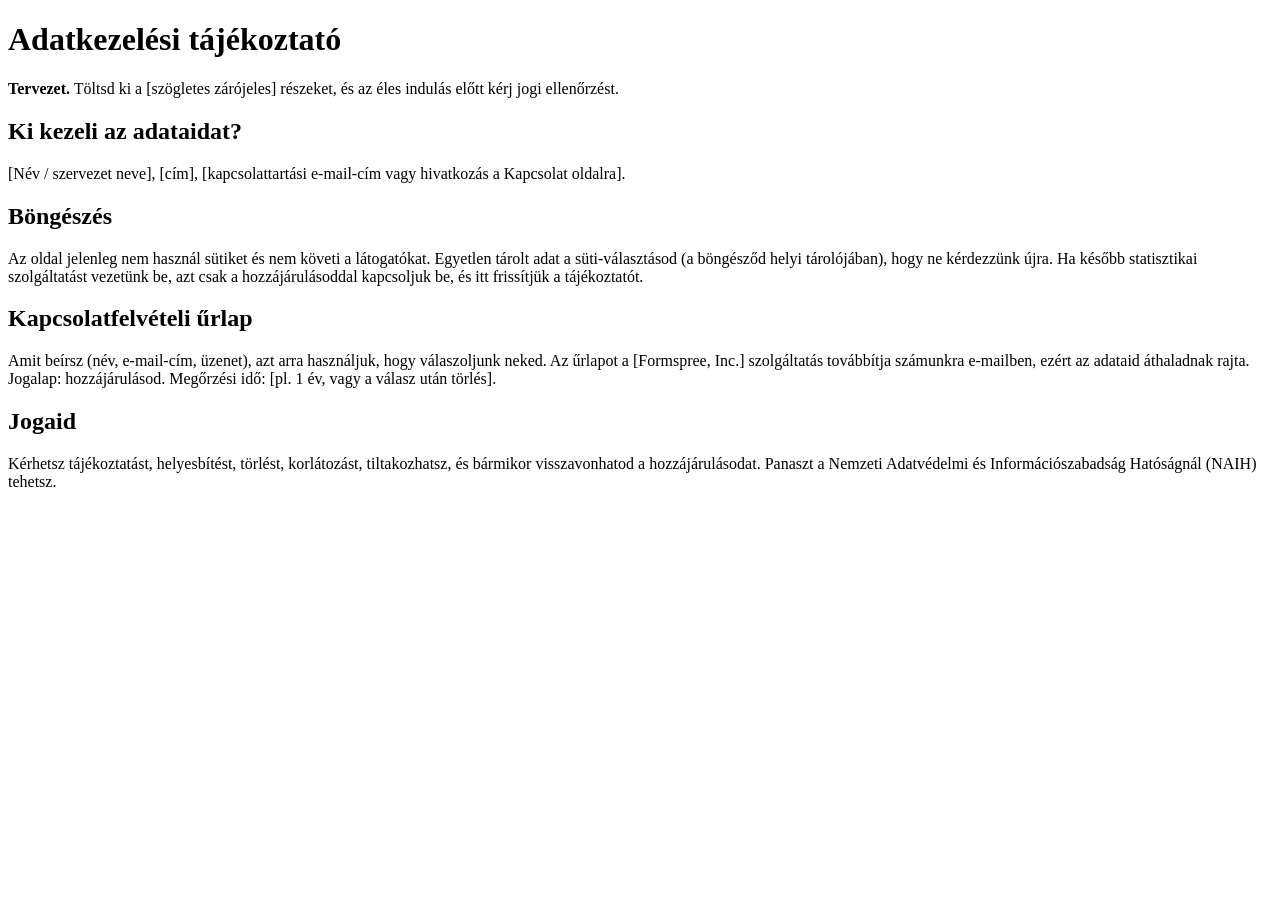
==== adatvedelem.html @ 7c025099 "Add files via upload" ====
<!DOCTYPE html>
<html lang="hu"><head><meta charset="utf-8"><meta name="viewport" content="width=device-width, initial-scale=1">
<title>Adatvédelem – Vízfigyelő</title><link rel="stylesheet" href="assets/site.css"></head>
<body><main class="w prose">
<h1>Adatkezelési tájékoztató</h1>
<p class="demo"><b>Tervezet.</b> Töltsd ki a [szögletes zárójeles] részeket, és az éles indulás előtt kérj jogi ellenőrzést.</p>
<h2>Ki kezeli az adataidat?</h2>
<p>[Név / szervezet neve], [cím], [kapcsolattartási e-mail-cím vagy hivatkozás a Kapcsolat oldalra].</p>
<h2>Böngészés</h2>
<p>Az oldal jelenleg nem használ sütiket és nem követi a látogatókat. Egyetlen tárolt adat a süti-választásod (a böngésződ helyi tárolójában), hogy ne kérdezzünk újra. Ha később statisztikai szolgáltatást vezetünk be, azt csak a hozzájárulásoddal kapcsoljuk be, és itt frissítjük a tájékoztatót.</p>
<h2>Kapcsolatfelvételi űrlap</h2>
<p>Amit beírsz (név, e-mail-cím, üzenet), azt arra használjuk, hogy válaszoljunk neked. Az űrlapot a [Formspree, Inc.] szolgáltatás továbbítja számunkra e-mailben, ezért az adataid áthaladnak rajta. Jogalap: hozzájárulásod. Megőrzési idő: [pl. 1 év, vagy a válasz után törlés].</p>
<h2>Jogaid</h2>
<p>Kérhetsz tájékoztatást, helyesbítést, törlést, korlátozást, tiltakozhatsz, és bármikor visszavonhatod a hozzájárulásodat. Panaszt a Nemzeti Adatvédelmi és Információszabadság Hatóságnál (NAIH) tehetsz.</p>
</main><script src="assets/site.js"></script></body></html>
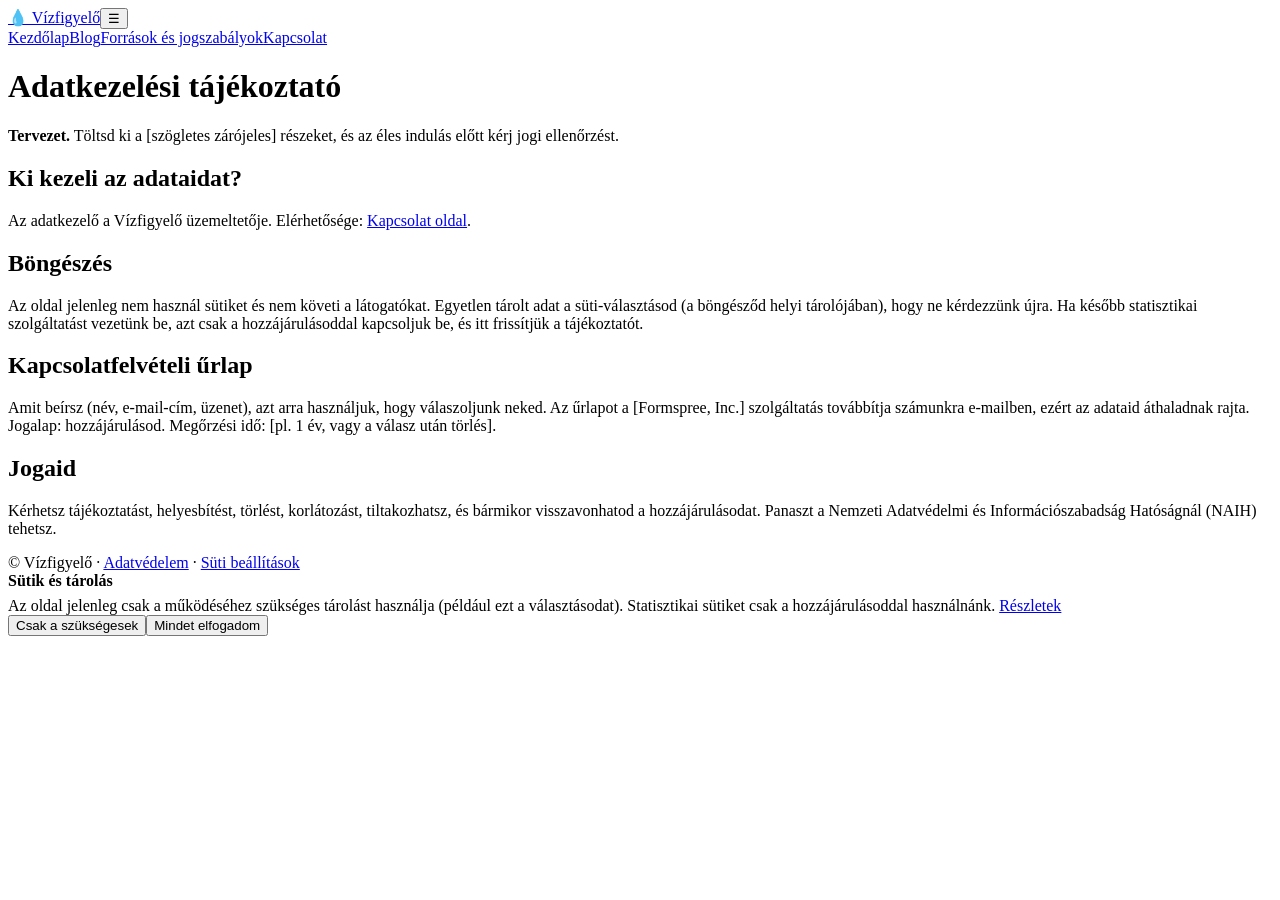
==== commit 77ba688b: "Add files via upload" ====
--- a/adatvedelem.html
+++ b/adatvedelem.html
@@ -5,7 +5,7 @@
 <h1>Adatkezelési tájékoztató</h1>
 <p class="demo"><b>Tervezet.</b> Töltsd ki a [szögletes zárójeles] részeket, és az éles indulás előtt kérj jogi ellenőrzést.</p>
 <h2>Ki kezeli az adataidat?</h2>
-<p>[Név / szervezet neve], [cím], [kapcsolattartási e-mail-cím vagy hivatkozás a Kapcsolat oldalra].</p>
+<p>Az adatkezelő a Vízfigyelő üzemeltetője. Elérhetősége: <a href="kapcsolat.html">Kapcsolat oldal</a>.</p>
 <h2>Böngészés</h2>
 <p>Az oldal jelenleg nem használ sütiket és nem követi a látogatókat. Egyetlen tárolt adat a süti-választásod (a böngésződ helyi tárolójában), hogy ne kérdezzünk újra. Ha később statisztikai szolgáltatást vezetünk be, azt csak a hozzájárulásoddal kapcsoljuk be, és itt frissítjük a tájékoztatót.</p>
 <h2>Kapcsolatfelvételi űrlap</h2>
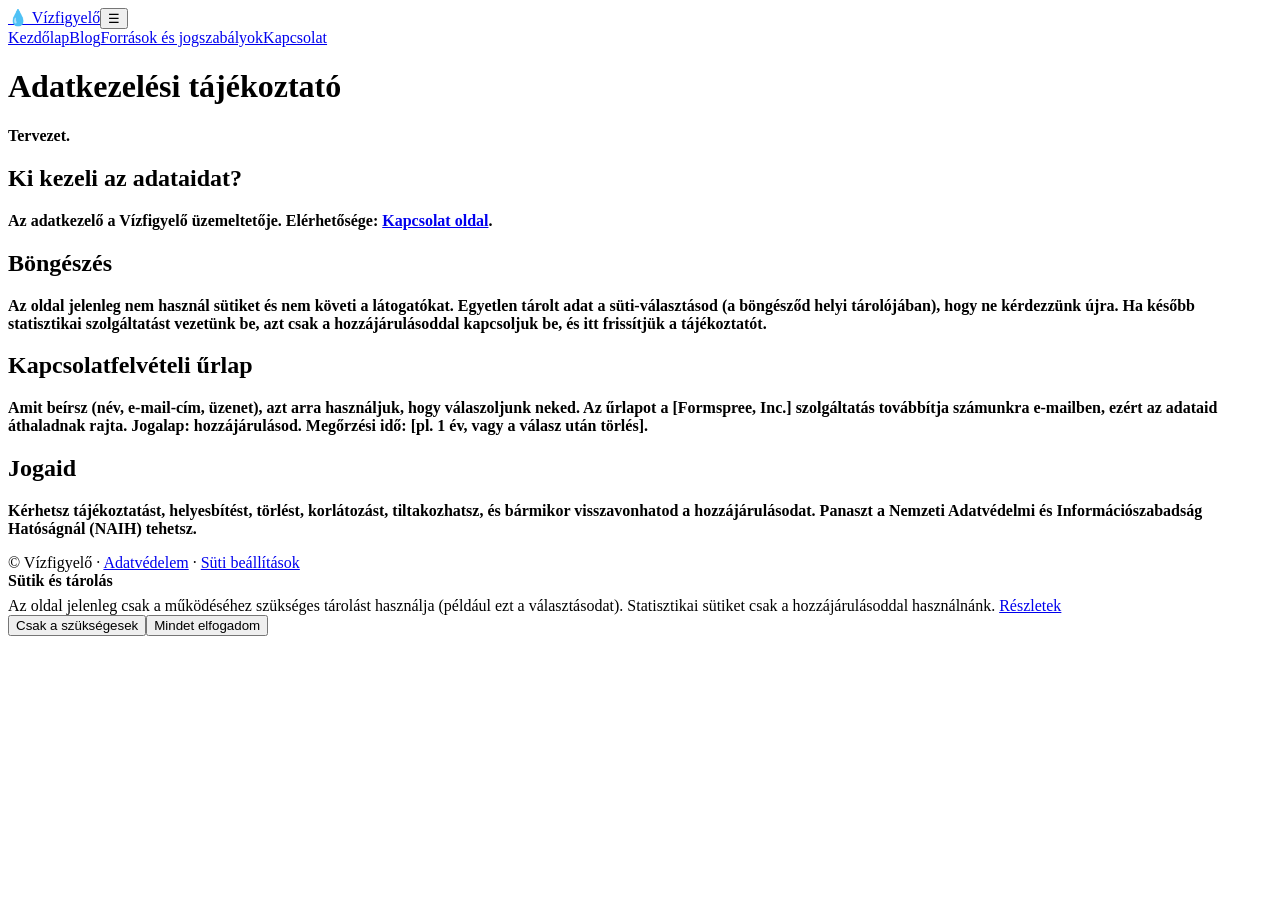
==== commit 7e1a6cf6: "Revise privacy policy draft in adatvedelem.html Updated the privacy policy draft to include addition" ====
--- a/adatvedelem.html
+++ b/adatvedelem.html
@@ -3,7 +3,7 @@
 <title>Adatvédelem – Vízfigyelő</title><link rel="stylesheet" href="assets/site.css"></head>
 <body><main class="w prose">
 <h1>Adatkezelési tájékoztató</h1>
-<p class="demo"><b>Tervezet.</b> Töltsd ki a [szögletes zárójeles] részeket, és az éles indulás előtt kérj jogi ellenőrzést.</p>
+<p class="demo"><b>Tervezet.
 <h2>Ki kezeli az adataidat?</h2>
 <p>Az adatkezelő a Vízfigyelő üzemeltetője. Elérhetősége: <a href="kapcsolat.html">Kapcsolat oldal</a>.</p>
 <h2>Böngészés</h2>
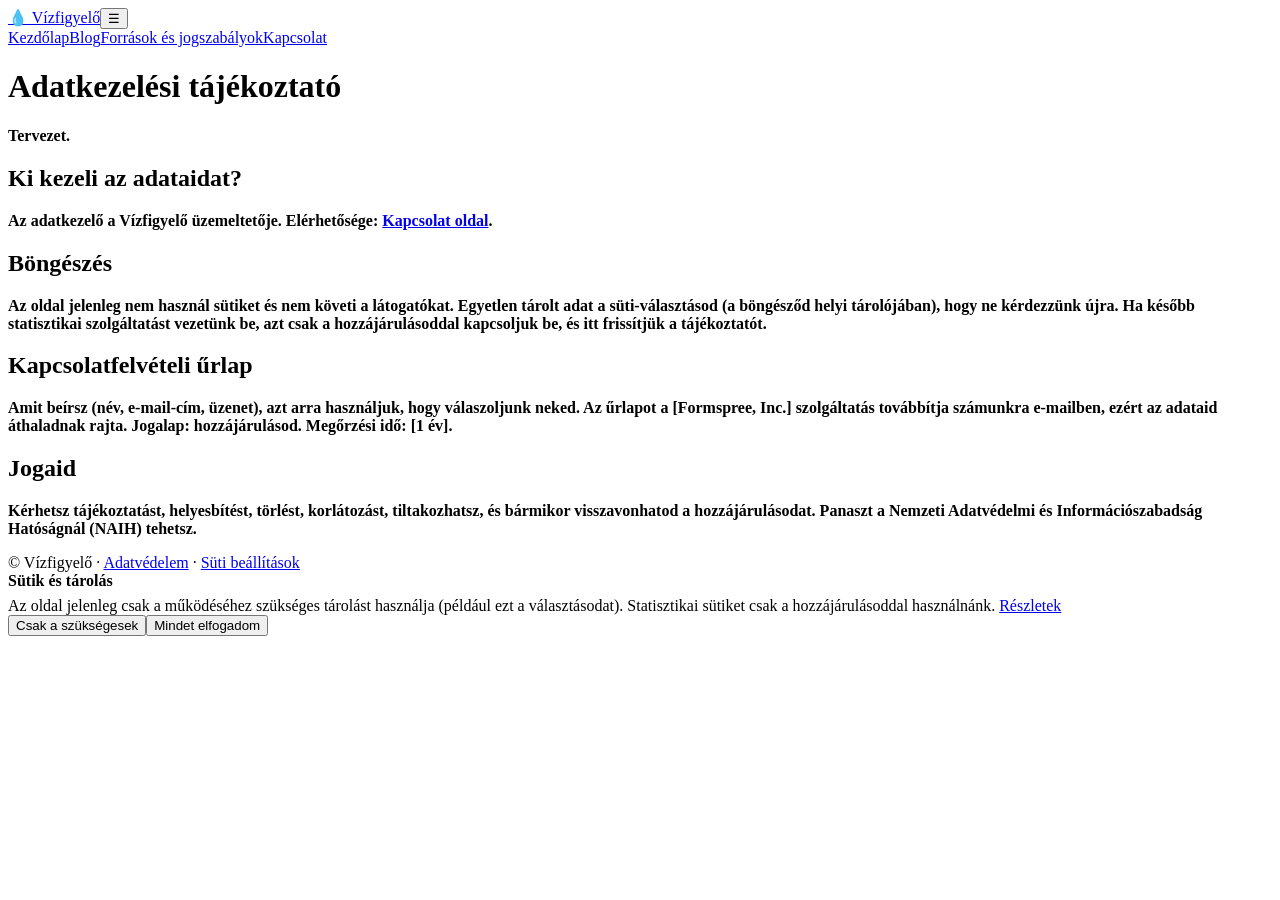
==== commit fe4b3621: "Clarify data retention period in contact form Updated the data retention period in the contact form " ====
--- a/adatvedelem.html
+++ b/adatvedelem.html
@@ -9,7 +9,7 @@
 <h2>Böngészés</h2>
 <p>Az oldal jelenleg nem használ sütiket és nem követi a látogatókat. Egyetlen tárolt adat a süti-választásod (a böngésződ helyi tárolójában), hogy ne kérdezzünk újra. Ha később statisztikai szolgáltatást vezetünk be, azt csak a hozzájárulásoddal kapcsoljuk be, és itt frissítjük a tájékoztatót.</p>
 <h2>Kapcsolatfelvételi űrlap</h2>
-<p>Amit beírsz (név, e-mail-cím, üzenet), azt arra használjuk, hogy válaszoljunk neked. Az űrlapot a [Formspree, Inc.] szolgáltatás továbbítja számunkra e-mailben, ezért az adataid áthaladnak rajta. Jogalap: hozzájárulásod. Megőrzési idő: [pl. 1 év, vagy a válasz után törlés].</p>
+<p>Amit beírsz (név, e-mail-cím, üzenet), azt arra használjuk, hogy válaszoljunk neked. Az űrlapot a [Formspree, Inc.] szolgáltatás továbbítja számunkra e-mailben, ezért az adataid áthaladnak rajta. Jogalap: hozzájárulásod. Megőrzési idő: [1 év].</p>
 <h2>Jogaid</h2>
 <p>Kérhetsz tájékoztatást, helyesbítést, törlést, korlátozást, tiltakozhatsz, és bármikor visszavonhatod a hozzájárulásodat. Panaszt a Nemzeti Adatvédelmi és Információszabadság Hatóságnál (NAIH) tehetsz.</p>
 </main><script src="assets/site.js"></script></body></html>
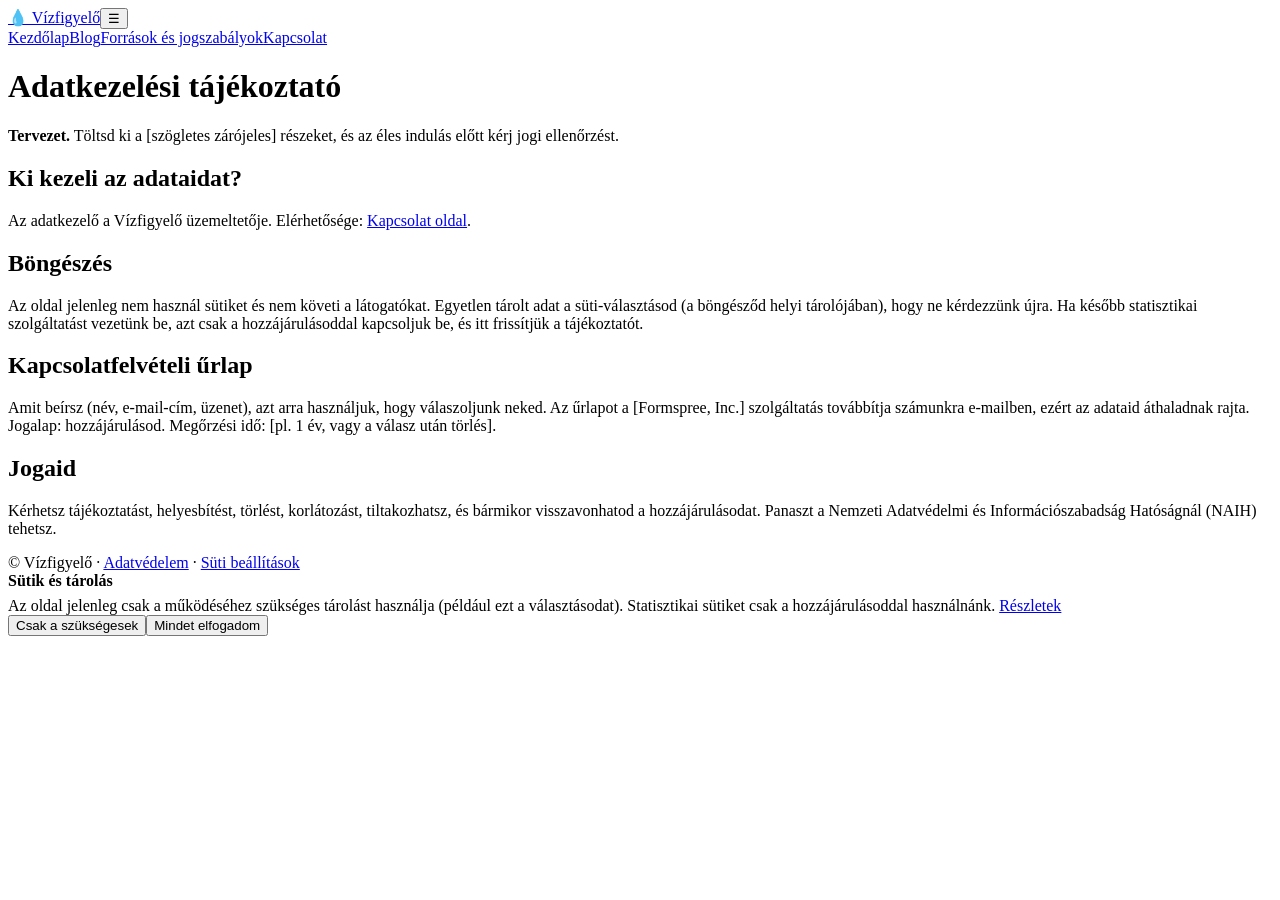
==== commit 6d6423df: "Add files via upload" ====
--- a/adatvedelem.html
+++ b/adatvedelem.html
@@ -3,13 +3,13 @@
 <title>Adatvédelem – Vízfigyelő</title><link rel="stylesheet" href="assets/site.css"></head>
 <body><main class="w prose">
 <h1>Adatkezelési tájékoztató</h1>
-<p class="demo"><b>Tervezet.
+<p class="demo"><b>Tervezet.</b> Töltsd ki a [szögletes zárójeles] részeket, és az éles indulás előtt kérj jogi ellenőrzést.</p>
 <h2>Ki kezeli az adataidat?</h2>
 <p>Az adatkezelő a Vízfigyelő üzemeltetője. Elérhetősége: <a href="kapcsolat.html">Kapcsolat oldal</a>.</p>
 <h2>Böngészés</h2>
 <p>Az oldal jelenleg nem használ sütiket és nem követi a látogatókat. Egyetlen tárolt adat a süti-választásod (a böngésződ helyi tárolójában), hogy ne kérdezzünk újra. Ha később statisztikai szolgáltatást vezetünk be, azt csak a hozzájárulásoddal kapcsoljuk be, és itt frissítjük a tájékoztatót.</p>
 <h2>Kapcsolatfelvételi űrlap</h2>
-<p>Amit beírsz (név, e-mail-cím, üzenet), azt arra használjuk, hogy válaszoljunk neked. Az űrlapot a [Formspree, Inc.] szolgáltatás továbbítja számunkra e-mailben, ezért az adataid áthaladnak rajta. Jogalap: hozzájárulásod. Megőrzési idő: [1 év].</p>
+<p>Amit beírsz (név, e-mail-cím, üzenet), azt arra használjuk, hogy válaszoljunk neked. Az űrlapot a [Formspree, Inc.] szolgáltatás továbbítja számunkra e-mailben, ezért az adataid áthaladnak rajta. Jogalap: hozzájárulásod. Megőrzési idő: [pl. 1 év, vagy a válasz után törlés].</p>
 <h2>Jogaid</h2>
 <p>Kérhetsz tájékoztatást, helyesbítést, törlést, korlátozást, tiltakozhatsz, és bármikor visszavonhatod a hozzájárulásodat. Panaszt a Nemzeti Adatvédelmi és Információszabadság Hatóságnál (NAIH) tehetsz.</p>
 </main><script src="assets/site.js"></script></body></html>
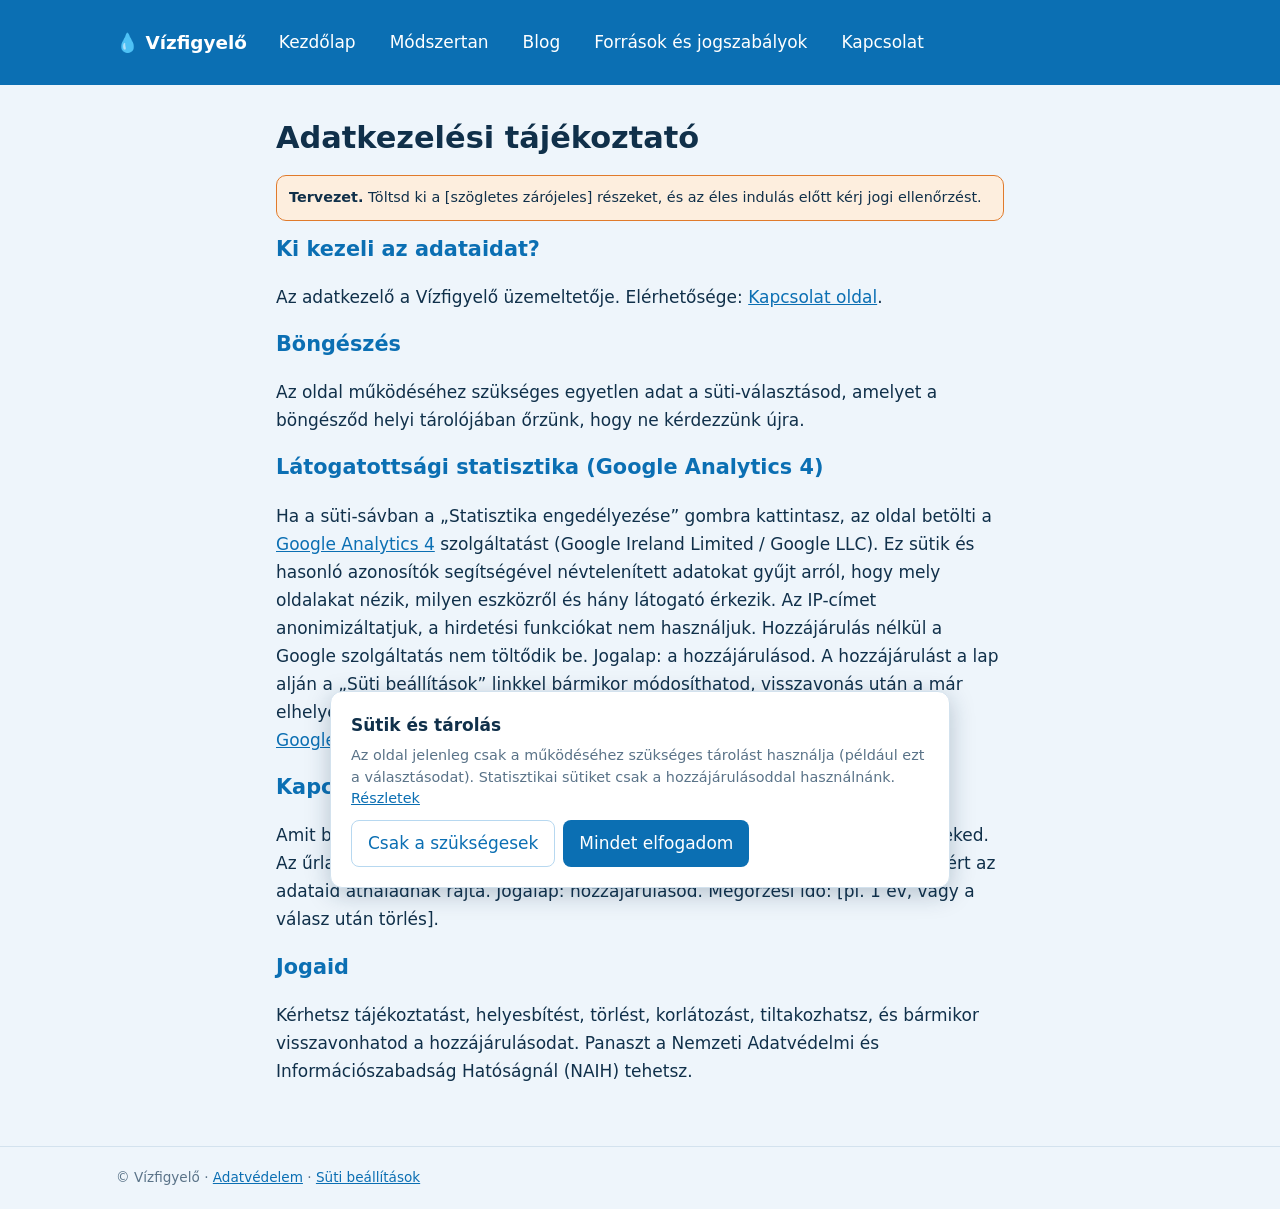
==== commit 4441b0a8: "Add files via upload" ====
--- a/adatvedelem.html
+++ b/adatvedelem.html
@@ -7,7 +7,9 @@
 <h2>Ki kezeli az adataidat?</h2>
 <p>Az adatkezelő a Vízfigyelő üzemeltetője. Elérhetősége: <a href="kapcsolat.html">Kapcsolat oldal</a>.</p>
 <h2>Böngészés</h2>
-<p>Az oldal jelenleg nem használ sütiket és nem követi a látogatókat. Egyetlen tárolt adat a süti-választásod (a böngésződ helyi tárolójában), hogy ne kérdezzünk újra. Ha később statisztikai szolgáltatást vezetünk be, azt csak a hozzájárulásoddal kapcsoljuk be, és itt frissítjük a tájékoztatót.</p>
+<p>Az oldal működéséhez szükséges egyetlen adat a süti-választásod, amelyet a böngésződ helyi tárolójában őrzünk, hogy ne kérdezzünk újra.</p>
+<h2>Látogatottsági statisztika (Google Analytics 4)</h2>
+<p>Ha a süti-sávban a „Statisztika engedélyezése” gombra kattintasz, az oldal betölti a <a href="https://marketingplatform.google.com/about/analytics/" rel="noopener">Google Analytics 4</a> szolgáltatást (Google Ireland Limited / Google LLC). Ez sütik és hasonló azonosítók segítségével névtelenített adatokat gyűjt arról, hogy mely oldalakat nézik, milyen eszközről és hány látogató érkezik. Az IP-címet anonimizáltatjuk, a hirdetési funkciókat nem használjuk. Hozzájárulás nélkül a Google szolgáltatás nem töltődik be. Jogalap: a hozzájárulásod. A hozzájárulást a lap alján a „Süti beállítások” linkkel bármikor módosíthatod, visszavonás után a már elhelyezett sütiket a böngésző beállításaiban törölheted. További tájékoztató: <a href="https://policies.google.com/technologies/partner-sites" rel="noopener">Google: hogyan használja a Google az adatokat</a>.</p>
 <h2>Kapcsolatfelvételi űrlap</h2>
 <p>Amit beírsz (név, e-mail-cím, üzenet), azt arra használjuk, hogy válaszoljunk neked. Az űrlapot a [Formspree, Inc.] szolgáltatás továbbítja számunkra e-mailben, ezért az adataid áthaladnak rajta. Jogalap: hozzájárulásod. Megőrzési idő: [pl. 1 év, vagy a válasz után törlés].</p>
 <h2>Jogaid</h2>
--- a/assets/site.css
+++ b/assets/site.css
@@ -0,0 +1,90 @@
+/* Light blue palette: tints of one blue + one complementary orange accent */
+:root{color-scheme:light;
+--bg:#eef5fb;--card:#ffffff;--tx:#10304a;--mu:#5a7388;--bd:#d3e2ee;
+--ac:#0b6fb3;--ac2:#4a9fd8;--ac3:#b7d8f0;--land:#dcebf6;--wa:#e07a2b}
+*{box-sizing:border-box}
+body{margin:0;background:var(--bg);color:var(--tx);font:16px/1.55 system-ui,-apple-system,"Segoe UI",Roboto,sans-serif}
+a{color:var(--ac)}
+.w{max-width:1080px;margin:0 auto;padding:16px}
+h1{font-size:1.6rem;margin:.2em 0}h2{font-size:1.15rem;margin:0 0 .5em;color:var(--ac)}
+.sub{color:var(--mu);margin:0 0 12px}
+.card{background:var(--card);border:1px solid var(--bd);border-radius:12px;padding:14px;margin-top:14px;box-shadow:0 1px 3px rgba(11,111,179,.06)}
+.grid{display:grid;grid-template-columns:1.2fr 1fr;gap:14px}.grid .card{margin-top:0}
+@media(max-width:800px){.grid{grid-template-columns:1fr}}
+.demo{background:#fdeede;border:1px solid var(--wa);border-radius:10px;padding:10px 12px;margin:12px 0;font-size:.9rem}
+header.site{background:var(--ac)}
+.bar{display:flex;align-items:center;gap:18px;flex-wrap:wrap;padding-top:10px;padding-bottom:10px}
+.brand{font-weight:700;font-size:1.15rem;text-decoration:none;color:#fff}
+nav{display:flex;gap:6px;flex-wrap:wrap}
+nav a{padding:6px 12px;border-radius:99px;text-decoration:none;color:#fff}
+nav a:hover{background:rgba(255,255,255,.2)}
+nav a[aria-current]{background:#fff;color:var(--ac)}
+#mb{display:none;margin-left:auto;font-size:1.3rem;background:none;border:1px solid rgba(255,255,255,.6);border-radius:8px;color:#fff;padding:2px 10px}
+@media(max-width:640px){#mb{display:block}nav{display:none;width:100%;flex-direction:column}nav.open{display:flex}}
+footer.site{color:var(--mu);font-size:.85rem;margin-top:24px;border-top:1px solid var(--bd)}
+svg{width:100%;height:auto;display:block}
+.land{fill:var(--land);stroke:var(--ac2);stroke-width:1.5}
+.dot{cursor:pointer;stroke:#fff;stroke-width:2}.dot:hover,.dot.sel{stroke:var(--wa);stroke-width:3}
+.lbl{font-size:11px;fill:var(--tx);pointer-events:none}
+table{width:100%;border-collapse:collapse;font-size:.9rem}
+th,td{text-align:left;padding:6px 6px;border-bottom:1px solid var(--bd);vertical-align:top}
+th{color:var(--ac);font-weight:600;background:#f5faff}
+td.n,th.n{text-align:right;font-variant-numeric:tabular-nums}
+tr.r{cursor:pointer}tr.r:hover{background:#f0f7fd}
+.sc{overflow-x:auto}
+.tag{font-size:.75rem;padding:1px 8px;border-radius:99px;background:var(--ac3);color:var(--tx);white-space:nowrap}
+.tag.now{background:var(--wa);color:#fff}
+.note{color:var(--mu);font-size:.82rem}
+.legend{display:flex;gap:16px;flex-wrap:wrap;font-size:.85rem;color:var(--mu);margin:4px 0 6px}
+.legend i{display:inline-block;width:12px;height:12px;border-radius:3px;margin-right:6px;vertical-align:-1px}
+.legend i.dash{height:0;width:18px;border-radius:0;border-top:2px dashed var(--wa);vertical-align:3px}
+.ctl{display:flex;gap:10px;flex-wrap:wrap;margin-bottom:10px}
+select,input,textarea{font:inherit;color:var(--tx);background:#fff;border:1px solid var(--bd);border-radius:8px;padding:8px 10px;width:100%}
+.ctl select{width:auto}
+label{display:block;margin:10px 0 4px;font-weight:600}
+label.chk{display:flex;gap:8px;font-weight:400;align-items:flex-start}label.chk input{width:auto;margin-top:5px}
+.btn{background:var(--ac);color:#fff;border:0;border-radius:8px;padding:9px 16px;font:inherit;cursor:pointer}
+.btn.alt{background:#fff;color:var(--ac);border:1px solid var(--ac3)}
+.prose{max-width:760px}.prose p,.prose li{line-height:1.65}
+.post{display:block;text-decoration:none;color:inherit}.post h2{margin:0}
+#cb{position:fixed;left:12px;right:12px;bottom:12px;max-width:620px;margin:0 auto;z-index:50;box-shadow:0 6px 24px rgba(16,48,74,.25)}
+#cb .row{display:flex;gap:8px;flex-wrap:wrap;margin-top:10px}
+
+/* ---- dashboard layout ---- */
+h3{font-size:.95rem;margin:.2em 0;color:var(--tx)}
+.top{display:grid;grid-template-columns:minmax(250px,340px) 1fr;gap:14px;align-items:start;margin-top:14px}
+.top .card{margin-top:0}
+@media(max-width:860px){.top{grid-template-columns:1fr}}
+.phead{display:flex;justify-content:space-between;gap:12px;flex-wrap:wrap;align-items:flex-start}
+.phead h2{margin:0;font-size:1.3rem}
+.phead .ctl{margin:0}
+.tiles{display:grid;grid-template-columns:repeat(auto-fit,minmax(170px,1fr));gap:10px;margin:12px 0 14px}
+.tile{background:#f3f9fe;border:1px solid var(--bd);border-left:4px solid var(--ac);border-radius:10px;padding:8px 12px}
+.tile b{display:block;font-size:1.45rem;color:var(--ac);line-height:1.3}
+.tile span{font-size:.8rem;color:var(--mu)}
+.tile.hl{border-left-color:var(--wa)}
+.charts{display:grid;grid-template-columns:1fr 1fr;gap:14px}
+.charts .wide{grid-column:1/-1}
+@media(max-width:700px){.charts{grid-template-columns:1fr}}
+.lblm{font-size:21px;fill:var(--tx);pointer-events:none;paint-order:stroke;stroke:#fff;stroke-width:4px}
+tr:nth-child(even) td{background:#fafcff}
+
+/* ---- readability pass ---- */
+body{font-size:17px;line-height:1.6}
+.w{padding:20px 16px}
+h1{font-size:1.9rem;margin:.3em 0 .1em}
+h2{font-size:1.3rem}
+.card{padding:20px;margin-top:18px}
+.top{gap:18px}
+table{font-size:1rem}
+th,td{padding:10px 10px}
+th{font-size:.9rem}
+.note{font-size:.9rem;line-height:1.5}
+.legend{font-size:.92rem}
+.tile b{font-size:1.7rem}
+.tile span{font-size:.88rem}
+select{font-size:1rem;padding:10px 12px;min-height:44px}
+nav a{padding:9px 14px}
+.btn{min-height:44px}
+.lbl{font-size:12px}
+@media(max-width:640px){body{font-size:16px}.card{padding:14px}th,td{padding:8px 6px}}
